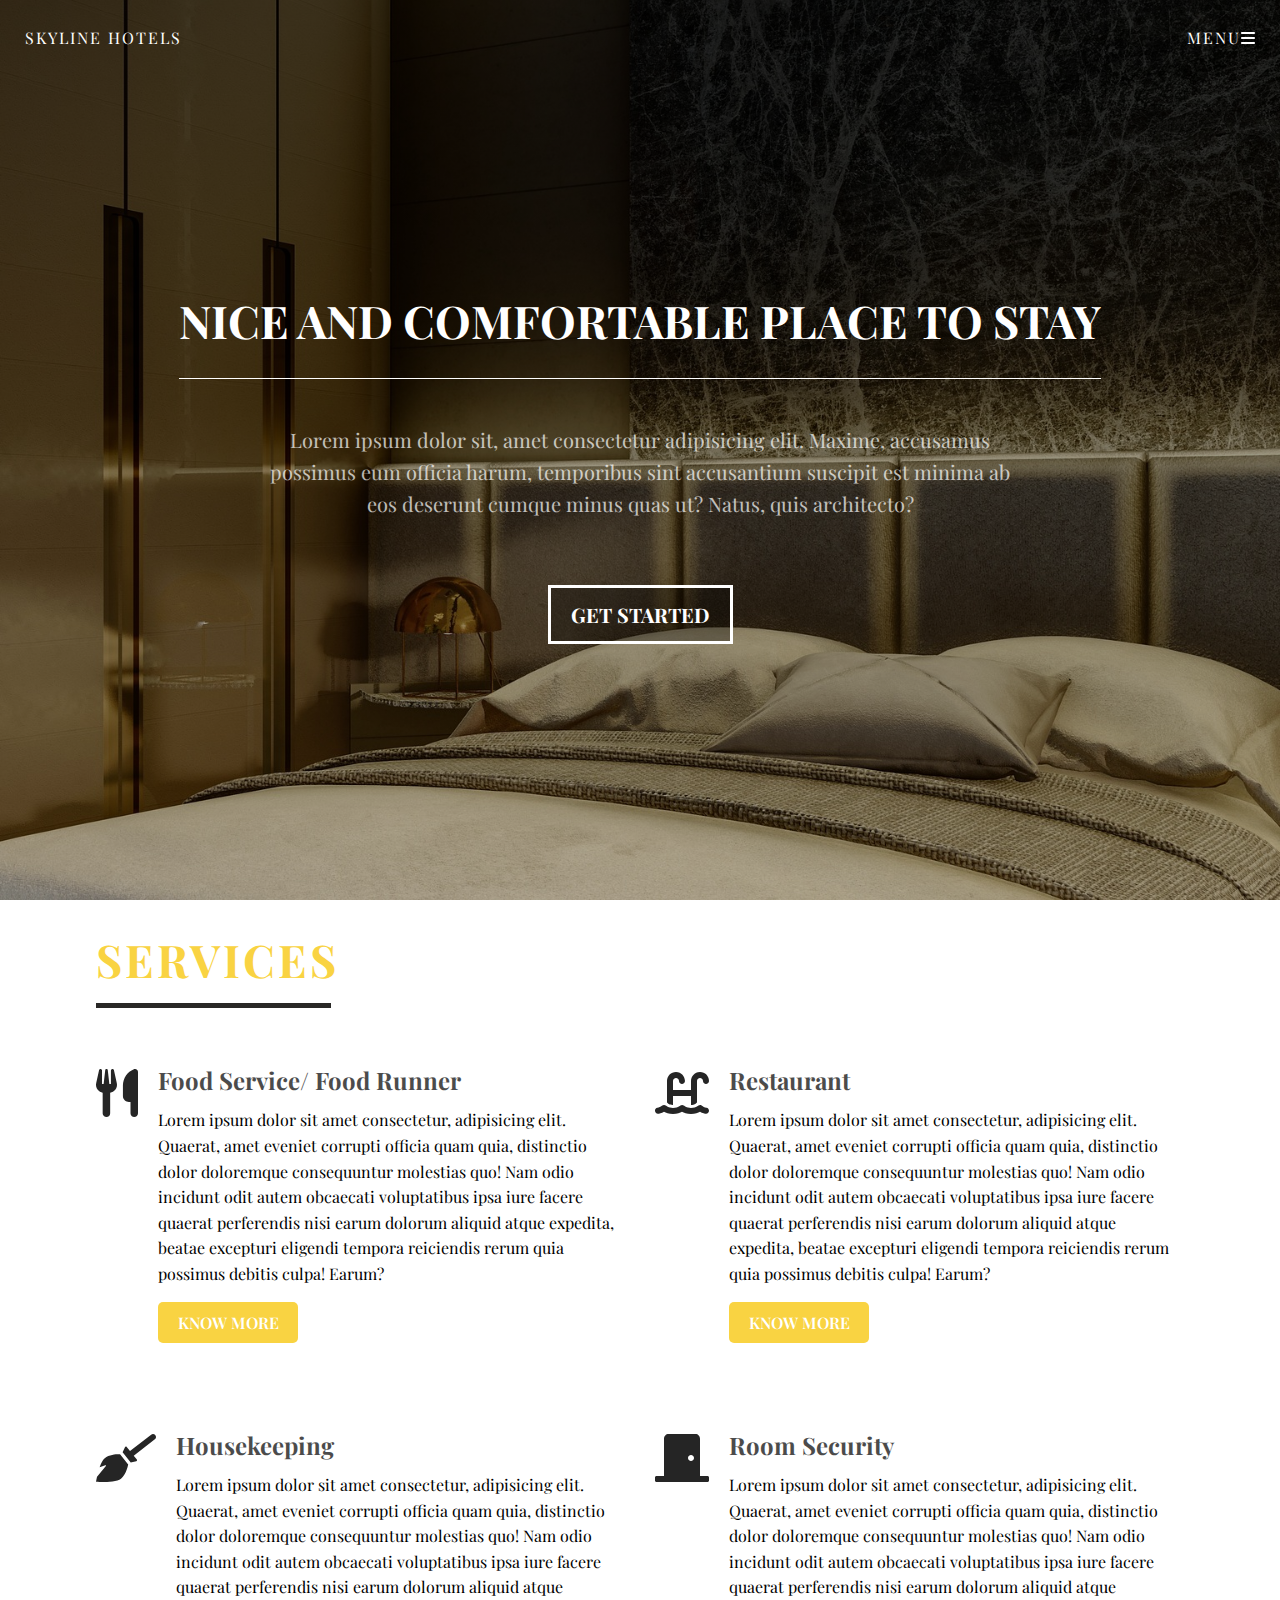
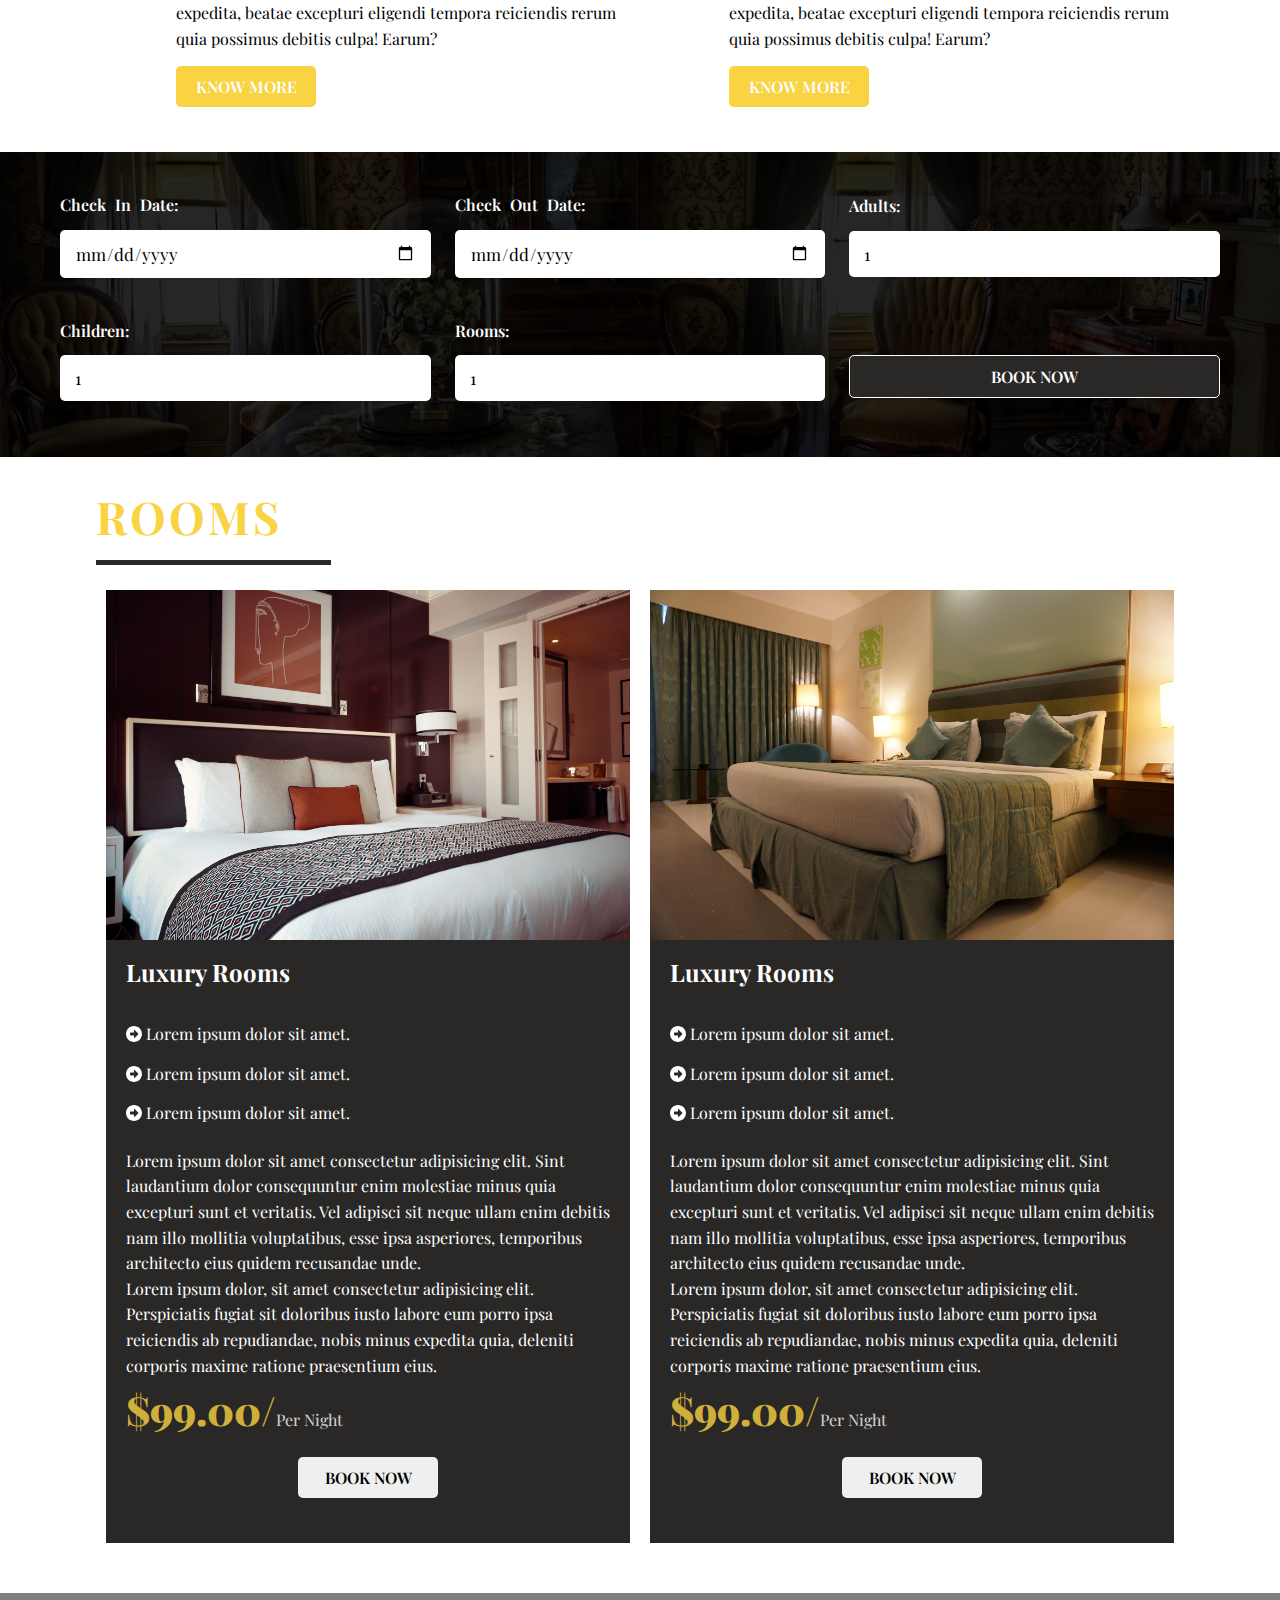
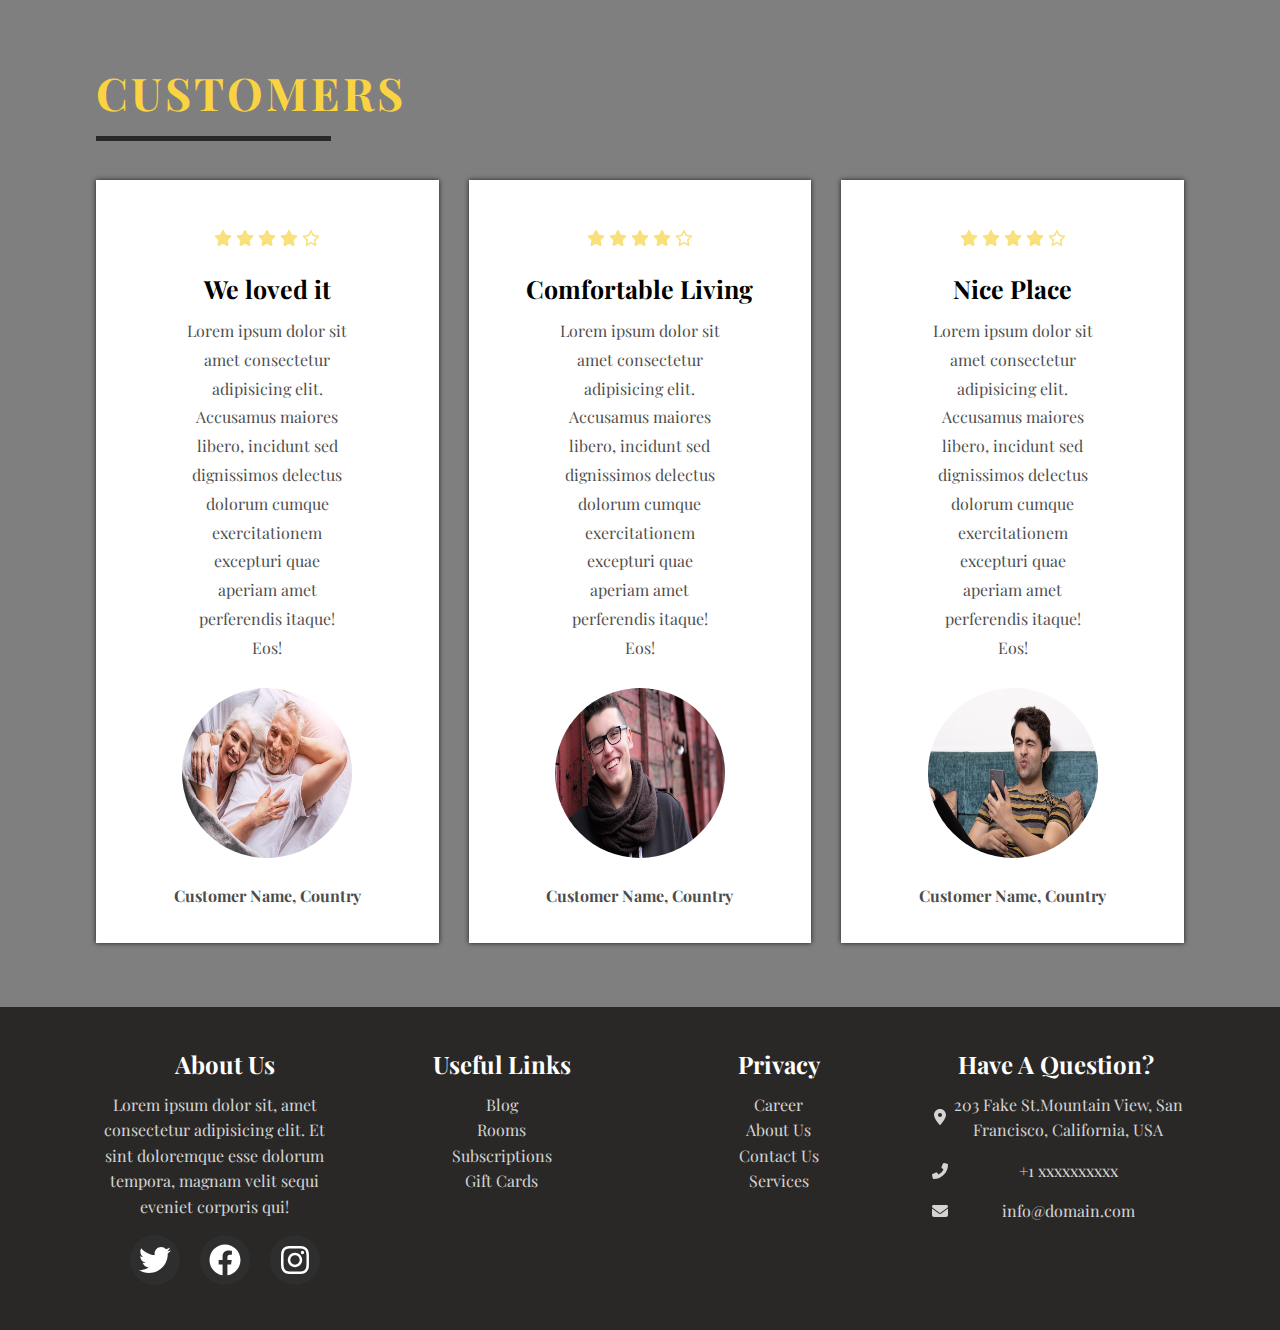
==== index.html @ d7b80d30 "chore: setting up frontend repository" ====
<!DOCTYPE html>
<html lang="en">
<head>
    <meta charset="UTF-8">
    <meta http-equiv="X-UA-Compatible" content="IE=edge">
    <meta name="viewport" content="width=device-width, initial-scale=1.0">
    <title>SKYLINE HOTELS</title>
    <link rel="stylesheet" href="./css/style.css">
    <link rel="stylesheet" href="./css/all.min.css">
    <link href='https://fonts.googleapis.com/css?family=Playfair Display' rel='stylesheet'>
</head>
<body>
    <!-- header -->
    <header class="header" id="header">
        <div class="head-top">
            <div class="site-name">
                <span>SKYLINE HOTELS</span>
            </div>
            <div class="site-nav">
                <span id="nav-btn">MENU<i class="fas fa-bars"></i></span>
            </div>
        </div>

        <div class="head-bottom flex">
            <h2>NICE AND COMFORTABLE PLACE TO STAY</h2>
            <p>Lorem ipsum dolor sit, amet consectetur adipisicing elit. Maxime, accusamus possimus eum officia harum, temporibus sint accusantium suscipit est minima ab eos deserunt cumque minus quas ut? Natus, quis architecto?</p>
            <button type="button" class="head-btn">GET STARTED</button>
        </div>
    </header>
    <!-- end of header -->

    <!-- side navbar -->
    <div class="sidenav" id="sidenav">
        <span class="cancel-btn" id="cancel-btn">
            <i class="fas fa-times"></i>
        </span>

        <ul class="navbar">
            <li><a href="#header">home</a></li>
            <li><a href="#services">services</a></li>
            <li><a href="#rooms">rooms</a></li>
            <li><a href="#customers">customers</a></li>
        </ul>
        <a href="./signup.html"><button class="btn sign-up">sign up</button></a>
        <a href="./login.html"><button class="btn log-in">log in</button></a>
    </div>
    <!-- end of side navbar -->

    <!-- fullscreen modal -->
    <div id="modal"></div>
    <!-- end of fullscreen modal -->

    <!-- body content -->
    <section class="services sec-width" id="services">
        <div class="title">
            <h2>services</h2>
        </div>
        <div class="services-container">
            <!-- single services -->
            <article class="service">
                <div class="service-icon">
                    <span>
                        <i class="fas fa-utensils"></i>
                    </span>
                </div>
                <div class="service-content">
                    <h2>Food Service/ Food Runner</h2>
                    <p>Lorem ipsum dolor sit amet consectetur, adipisicing elit. Quaerat, amet eveniet corrupti officia quam quia, distinctio dolor doloremque consequuntur molestias quo! Nam odio incidunt odit autem obcaecati voluptatibus ipsa iure facere quaerat perferendis nisi earum dolorum aliquid atque expedita, beatae excepturi eligendi tempora reiciendis rerum quia possimus debitis culpa! Earum?</p>
                    <button type="button" class="btn">Know more</button>
                </div>
            </article>
            <!--end of single services -->

            <!-- single services -->
            <article class="service">
                <div class="service-icon">
                    <span>
                        <i class="fas fa-swimming-pool"></i>
                    </span>
                    </div>
                    <div class="service-content">
                        <h2>Restaurant</h2>
                        <p>Lorem ipsum dolor sit amet consectetur, adipisicing elit. Quaerat, amet eveniet corrupti officia quam quia, distinctio dolor doloremque consequuntur molestias quo! Nam odio incidunt odit autem obcaecati voluptatibus ipsa iure facere quaerat perferendis nisi earum dolorum aliquid atque expedita, beatae excepturi eligendi tempora reiciendis rerum quia possimus debitis culpa! Earum?</p>
                        <button type="button" class="btn">Know more</button>
                    </div>
                </article>
            <!--end of single services -->

            <!-- single services -->
            <article class="service">
                <div class="service-icon">
                    <span>
                        <i class="fas fa-broom"></i>
                    </span>
                    </div>
                    <div class="service-content">
                        <h2>Housekeeping</h2>
                        <p>Lorem ipsum dolor sit amet consectetur, adipisicing elit. Quaerat, amet eveniet corrupti officia quam quia, distinctio dolor doloremque consequuntur molestias quo! Nam odio incidunt odit autem obcaecati voluptatibus ipsa iure facere quaerat perferendis nisi earum dolorum aliquid atque expedita, beatae excepturi eligendi tempora reiciendis rerum quia possimus debitis culpa! Earum?</p>
                        <button type="button" class="btn">Know more</button>
                    </div>
                </article>
            <!--end of single services -->

            <!-- single services -->
            <article class="service">
                <div class="service-icon">
                    <span>
                        <i class="fas fa-door-closed"></i>
                    </span>
                    </div>
                    <div class="service-content">
                        <h2>Room Security</h2>
                        <p>Lorem ipsum dolor sit amet consectetur, adipisicing elit. Quaerat, amet eveniet corrupti officia quam quia, distinctio dolor doloremque consequuntur molestias quo! Nam odio incidunt odit autem obcaecati voluptatibus ipsa iure facere quaerat perferendis nisi earum dolorum aliquid atque expedita, beatae excepturi eligendi tempora reiciendis rerum quia possimus debitis culpa! Earum?</p>
                        <button type="button" class="btn">Know more</button>
                    </div>
                </article>
            <!--end of single services -->
            
        </div>
    </section>

    <div class="book">
        <form action="" class="book-form">
            <div class="form-item">
                <label for="checkin-date">Check In Date:</label>
                <input type="date" name="" id="checkin-date">
            </div>
            <div class="form-item">
                <label for="checkout-date">Check Out Date:</label>
                <input type="date" name="" id="checkout-date">
            </div>
            <div class="form-item">
                <label for="adult">Adults:</label>
                <input type="number" min="1" value="1" id="adult">
            </div>
            <div class="form-item">
                <label for="children">Children:</label>
                <input type="number" min="1" value="1" id="children">
            </div>
            <div class="form-item">
                <label for="rooms">Rooms:</label>
                <input type="number" min="1" value="1" id="rooms">
            </div>
            <div class="form-item">
                <input type="submit" value="Book Now" class="btn">
            </div>
        </form>
    </div>

    <section class="rooms sec-width" id="rooms">
        <div class="title">
            <h2>rooms</h2>
        </div>
        <div class="rooms-container" id="carousel">
            <!-- single room -->
            <article class="room">
                <div class="room-image">
                    <img src="./images/hotel-room-1447201_1920.jpg" alt="room image">
                </div>
                <div class="room-text">
                    <h3>Luxury Rooms</h3>
                    <ul>
                        <li>
                            <i class="fas fa-arrow-alt-circle-right"></i>
                            Lorem ipsum dolor sit amet.
                        </li>
                        <li>
                            <i class="fas fa-arrow-alt-circle-right"></i>
                            Lorem ipsum dolor sit amet.
                        </li>
                        <li>
                            <i class="fas fa-arrow-alt-circle-right"></i>
                            Lorem ipsum dolor sit amet.
                        </li>
                    </ul>
                    <p>Lorem ipsum dolor sit amet consectetur adipisicing elit. Sint laudantium dolor consequuntur enim molestiae minus quia excepturi sunt et veritatis. Vel adipisci sit neque ullam enim debitis nam illo mollitia voluptatibus, esse ipsa asperiores, temporibus architecto eius quidem recusandae unde.</p>
                    <p>Lorem ipsum dolor, sit amet consectetur adipisicing elit. Perspiciatis fugiat sit doloribus iusto labore eum porro ipsa reiciendis ab repudiandae, nobis minus expedita quia, deleniti corporis maxime ratione praesentium eius.</p>
                    <p class="rate">
                        <span>$99.00/</span>Per Night
                    </p>
                    <button type="button" class="btn">book now</button>
                </div>
            </article>
            <!-- end of single room -->

            <!-- single room -->
            <article class="room">
                <div class="room-image">
                    <img src="./images/hotel-1979406_1920.jpg" alt="room image">
                </div>
                <div class="room-text">
                    <h3>Luxury Rooms</h3>
                    <ul>
                        <li>
                            <i class="fas fa-arrow-alt-circle-right"></i>
                            Lorem ipsum dolor sit amet.
                        </li>
                        <li>
                            <i class="fas fa-arrow-alt-circle-right"></i>
                            Lorem ipsum dolor sit amet.
                        </li>
                        <li>
                            <i class="fas fa-arrow-alt-circle-right"></i>
                            Lorem ipsum dolor sit amet.
                        </li>
                    </ul>
                    <p>Lorem ipsum dolor sit amet consectetur adipisicing elit. Sint laudantium dolor consequuntur enim molestiae minus quia excepturi sunt et veritatis. Vel adipisci sit neque ullam enim debitis nam illo mollitia voluptatibus, esse ipsa asperiores, temporibus architecto eius quidem recusandae unde.</p>
                    <p>Lorem ipsum dolor, sit amet consectetur adipisicing elit. Perspiciatis fugiat sit doloribus iusto labore eum porro ipsa reiciendis ab repudiandae, nobis minus expedita quia, deleniti corporis maxime ratione praesentium eius.</p>
                    <p class="rate">
                        <span>$99.00/</span>Per Night
                    </p>
                    <button type="button" class="btn">book now</button>
                </div>
            </article>
            <!-- end of single room -->

            <!-- single room -->
            <article class="room">
                <div class="room-image">
                    <img src="./images/apartment-1822409_1920.jpg" alt="room image">
                </div>
                <div class="room-text">
                    <h3>Luxury Rooms</h3>
                    <ul>
                        <li>
                            <i class="fas fa-arrow-alt-circle-right"></i>
                            Lorem ipsum dolor sit amet.
                        </li>
                        <li>
                            <i class="fas fa-arrow-alt-circle-right"></i>
                            Lorem ipsum dolor sit amet.
                        </li>
                        <li>
                            <i class="fas fa-arrow-alt-circle-right"></i>
                            Lorem ipsum dolor sit amet.
                        </li>
                    </ul>
                    <p>Lorem ipsum dolor sit amet consectetur adipisicing elit. Sint laudantium dolor consequuntur enim molestiae minus quia excepturi sunt et veritatis. Vel adipisci sit neque ullam enim debitis nam illo mollitia voluptatibus, esse ipsa asperiores, temporibus architecto eius quidem recusandae unde.</p>
                    <p>Lorem ipsum dolor, sit amet consectetur adipisicing elit. Perspiciatis fugiat sit doloribus iusto labore eum porro ipsa reiciendis ab repudiandae, nobis minus expedita quia, deleniti corporis maxime ratione praesentium eius.</p>
                    <p class="rate">
                        <span>$99.00/</span>Per Night
                    </p>
                    <button type="button" class="btn">book now</button>
                </div>
            </article>
            <!-- end of single room -->
            <!-- single room -->
            <article class="room">
                <div class="room-image">
                    <img src="./images/apartment-1822409_1920.jpg" alt="room image">
                </div>
                <div class="room-text">
                    <h3>Luxury Rooms</h3>
                    <ul>
                        <li>
                            <i class="fas fa-arrow-alt-circle-right"></i>
                            Lorem ipsum dolor sit amet.
                        </li>
                        <li>
                            <i class="fas fa-arrow-alt-circle-right"></i>
                            Lorem ipsum dolor sit amet.
                        </li>
                        <li>
                            <i class="fas fa-arrow-alt-circle-right"></i>
                            Lorem ipsum dolor sit amet.
                        </li>
                    </ul>
                    <p>Lorem ipsum dolor sit amet consectetur adipisicing elit. Sint laudantium dolor consequuntur enim molestiae minus quia excepturi sunt et veritatis. Vel adipisci sit neque ullam enim debitis nam illo mollitia voluptatibus, esse ipsa asperiores, temporibus architecto eius quidem recusandae unde.</p>
                    <p>Lorem ipsum dolor, sit amet consectetur adipisicing elit. Perspiciatis fugiat sit doloribus iusto labore eum porro ipsa reiciendis ab repudiandae, nobis minus expedita quia, deleniti corporis maxime ratione praesentium eius.</p>
                    <p class="rate">
                        <span>$99.00/</span>Per Night
                    </p>
                    <button type="button" class="btn">book now</button>
                </div>
            </article>
            <!-- end of single room -->
        </div>
    </section>

    <section class="customers" id="customers">
        <div class="sec-width">
            <div class="title">
                <h2>Customers</h2>
            </div>
            <div class="customers-container">
                <!-- single customer -->
                <div class="customer">
                    <div class="rating">
                        <span><i class="fas fa-star"></i></span>
                        <span><i class="fas fa-star"></i></span>
                        <span><i class="fas fa-star"></i></span>
                        <span><i class="fas fa-star"></i></span>
                        <span><i class="far fa-star"></i></span>
                    </div>
                    <h3>We loved it</h3>
                    <p>Lorem ipsum dolor sit amet consectetur adipisicing elit. Accusamus maiores libero, incidunt sed dignissimos delectus dolorum cumque exercitationem excepturi quae aperiam amet perferendis itaque! Eos!</p>
                    <img src="./images/senior-4723737_1920.jpg" alt="customer image">
                    <span>Customer Name, Country</span>
                </div>
                <!-- end of single customer -->

                <!-- single customer -->
                <div class="customer">
                    <div class="rating">
                        <span><i class="fas fa-star"></i></span>
                        <span><i class="fas fa-star"></i></span>
                        <span><i class="fas fa-star"></i></span>
                        <span><i class="fas fa-star"></i></span>
                        <span><i class="far fa-star"></i></span>
                    </div>
                    <h3>Comfortable Living</h3>
                    <p>Lorem ipsum dolor sit amet consectetur adipisicing elit. Accusamus maiores libero, incidunt sed dignissimos delectus dolorum cumque exercitationem excepturi quae aperiam amet perferendis itaque! Eos!</p>
                    <img src="./images/boy-524512_1920.jpg" alt="customer image">
                    <span>Customer Name, Country</span>
                </div>
                <!-- end of single customer -->

                <!-- single customer -->
                <div class="customer">
                    <div class="rating">
                        <span><i class="fas fa-star"></i></span>
                        <span><i class="fas fa-star"></i></span>
                        <span><i class="fas fa-star"></i></span>
                        <span><i class="fas fa-star"></i></span>
                        <span><i class="far fa-star"></i></span>
                    </div>
                    <h3>Nice Place</h3>
                    <p>Lorem ipsum dolor sit amet consectetur adipisicing elit. Accusamus maiores libero, incidunt sed dignissimos delectus dolorum cumque exercitationem excepturi quae aperiam amet perferendis itaque! Eos!</p>
                    <img src="./images/selfie-4248870_1920.jpg" alt="customer image">
                    <span>Customer Name, Country</span>
                </div>
                <!-- end of single customer -->
            </div>
        </div>
    </section>
    <!--end of body content -->

    <!-- footer -->
    <footer class="footer">
        <div class="footer-container">
            <div>
                <h2>About Us</h2>
                <p>Lorem ipsum dolor sit, amet consectetur adipisicing elit. Et sint doloremque esse dolorum tempora, magnam velit sequi eveniet corporis qui!</p>
                <ul class="social-icons">
                    <li class="flex">
                        <i class="fab fa-twitter fa-2x"></i>
                    </li>
                    <li class="flex">
                        <i class="fab fa-facebook fa-2x"></i>
                    </li>
                    <li class="flex">
                        <i class="fab fa-instagram fa-2x"></i>
                    </li>
                </ul>
            </div>

            <div>
                <h2>Useful Links</h2>
                <a href="#">Blog</a>
                <a href="#">Rooms</a>
                <a href="#">Subscriptions</a>
                <a href="#">Gift Cards</a>
            </div>
            <div>
                <h2>Privacy</h2>
                <a href="#">Career</a>
                <a href="#">About Us</a>
                <a href="#">Contact Us</a>
                <a href="#">Services</a>
            </div>

            <div>
                <h2>Have A Question?</h2>
                <div class="contact-item">
                    <span>
                        <i class="fas fa-map-marker-alt"></i>
                    </span>
                    <span>203 Fake St.Mountain View, San Francisco, California, USA</span>
                </div>
                <div class="contact-item">
                    <span>
                        <i class="fas fa-phone-alt"></i>
                    </span>
                    <span>+1 xxxxxxxxxx</span>
                </div>
                <div class="contact-item">
                    <span>
                        <i class="fas fa-envelope"></i>
                    </span>
                    <span>info@domain.com</span>
                </div>
            </div>
        </div>
    </footer>
    <!-- end of footer -->

    <script src="./js/all.min.js"></script>
    <script src="./js/script.js"></script>
</body>
</html>
---- css/style.css ----
@import url('https://fonts.googleapis.com/css2?family=Abel&family=Anton&family=Comforter+Brush&family=Josefin+Sans:wght@100&family=Lexend+Deca:wght@100&family=Livvic:wght@100&display=swap');
:root{
    --transition: all 0.7s ease;
    --yellow: #f9d342;
    --dark: #292826;
}
*{
    box-sizing: border-box;
    padding: 0;
    margin: 0;
    font-family: 'Playfair Display', serif;
    text-decoration: none;
}
html{
    scroll-behavior: smooth;
}
body{
    line-height: 1.6;
}
.btn{
    font-size: 16px;
    text-transform: uppercase;
    font-weight: 600;
    border: none;
    border-radius: 5px;
    padding: 10px;
    width: 140px;
    display: block;
    margin: 15px auto;
    cursor: pointer;
    transition: var(--transition);
}
.btn:hover{
    opacity: 0.05;
}
.flex{
    display: flex;
    flex-direction: column;
    justify-content: center;
    align-items: center;
}
h1,h2,h3,h4,h5,h6{
    padding: 8px 0;
}
img{
    width: 100%;
    display: block;
}
@media(max-width:500px) {
    body{
        font-size: 14px;
    }
    
}

.header{
    background: linear-gradient(rgba(0,0,0,0.6), rgba(0,0,0,0.2)),url("../images/hotel-room-5858067_1920.jpg") center/cover no-repeat;
    min-height: 100vh;
    color: #fff;
    padding: 25px;
    display: flex;
    flex-direction: column;
    align-items: stretch;
}
.head-top{
    display: flex;
    justify-content: space-between;
    align-items: center;
}
.head-top span{
    cursor: pointer;
    letter-spacing: 2px;
    transition: var(--transition);
}
.head-top span:hover{
    color: var(--yellow);
}
.head-bottom{
    flex: 1;
    text-align: center;
    width: 80vw;
    margin: 0 auto;
}
.head-bottom h2{
    padding: 22px 0;
    font-size: 45px;
    border-bottom: 1px solid #fff;
}
.head-bottom p{
    opacity: 0.7;
    font-size: 20px;
    margin: 45px auto;
    width: 60vw;
}
.head-btn{
    margin: 20px 0;
    font-size: 20px;
    font-weight: bold;
    border: 3px solid #fff;
    background: transparent;
    padding: 13px 20px;
    background: rgba(0,0,0,0.3);
    color: #fff;
    cursor: pointer;
    transition: var(--transition);
}
.head-btn:hover{
    background: transparent;
}

@media (max-width:500px) {
    .head-btn{
        font-size: 17px;
    }
    .head-bottom h2{
        font-size: 20px;
    }
    .head-bottom p{
        font-size: 17px;
        margin: 20px auto;
    }
}

/* side nav */
.sidenav{
    background: var(--dark);
    color: #fff;
    position: fixed;
    top: 0;
    bottom: 0;
    right: -100%;
    width: 300px;
    padding: 20px;
    transition: var(--transition);
    z-index: 10;
}
/* **************** */
.sidenav.show{
    right: 0;
}
/* **************** */

.cancel-btn{
    position: absolute;
    right: 25px;
    font-size: 22px;
    cursor: pointer;
    transition: var(--transition);
}
.cancel-btn:hover{
    opacity: 0.7;
}
.navbar{
    margin-top: 50px;
    list-style: none;
    padding: 12px;
}
.navbar li a{
    color: #fff;
    text-transform: capitalize;
    text-decoration: none;
    padding: 15px 0;
    display: block;
    border-bottom: 0.5px solid rgba(249,211,66,0.3);
    opacity: 0.8;
    letter-spacing: 1.5px;
    transition: var(--transition);
}
.navbar li a:hover{
    padding-left: 12px;
}
.sign-up, .log-in{
    background: var(--yellow);
    color: #fff;
}
@media (max-width:400px) {
    .sidenav{
        width: 100vw;
    }
}
/* title */
.title{
    text-transform: uppercase;
    letter-spacing: 3px;
    font-size: 30px;
    color: var(--yellow);
    border-bottom: 5px solid var(--dark);
    width: 235px;
    margin: 15px 0;
}
.sec-width{
    width: 85vw;
    margin: 0 auto !important;
}
/* service */
.services{
    margin: 40px 0;
}
.service{
    display: flex;
    margin: 30px 0;
}
.service-icon{
    flex: 30%;
    align-items: flex-start;
    font-size: 48px;
    color: #252525;
}
.service-content{
    padding-left: 20px;
}
.service-content h2{
    opacity: 0.7;
}
.service-content button{
    margin-left: 0;
    margin-right: 0;
    background: var(--yellow);
    color: #fff;
}
@media (min-width:992px) {
    .services-container{
        display: grid;
        grid-template-columns: repeat(2,1fr);
        grid-column-gap:30px ;
    }    
}
@media (max-width:500px) {
    .title h2{
        font-size: 24px;
    }
    
}
/* booking form */
.book{
    background: linear-gradient(rgba(0,0,0,0.85), rgba(0,0,0,0.85)),url("../images/living-room-581073_1920.jpg") center/cover no-repeat;
    color: #fff;
    padding: 40px 60px;
}
.book-form{
    display: grid;
}
.form-item{
    display: flex;
    flex-direction: column;
    justify-content: center;
}
.book-form input[type="submit"]{
    margin: 18px 0 0 0;
    background: var(--dark);
    color: #fff;
    border: 1px solid #fff;
}
.book-form label, .book-form input{
    width: 100%;
}
.book-form label{
    font-weight: 600;
    word-spacing: 5px;
    padding-bottom: 8px;
}
.book-form input:not(.btn){
    margin: 4px 0 16px 0;
    padding: 12px 15px;
    border-radius: 5px;
    font-size: 17px;
    border: none;
}
.book-form input:focus{
    outline: 0;
    box-shadow: 0 0 7px rgba(0,0,0,0.4);
}
@media (min-width:768px) {
    .book-form{
        grid-template-columns: repeat(2,1fr);
        grid-gap: 24px;
    }    
}
@media (min-width:1170px) {
    .book-form{
        grid-template-columns: repeat(3,1fr);
    }    
}
@media (min-width:1370px) {
    .book-form{
        grid-template-columns: 2fr 2fr 1fr 1fr 1fr 2fr;
    }    
    .book{
        height: 40vh;
        display: grid;
    }
}
@media (max-width:500px) {
    .book{
        padding-left: 20px;
        padding-right: 20px;
    }
}
/* room */
.rooms{
    margin: 40px 0;
}
.room{
    padding-bottom: 25px;
    background: var(--dark);
    color: #fff;
    flex: 0 0 50%;
    max-width: 50%;
    margin: 0 10px;
}
.room-text{
    padding: 5px 20px;
}
.room-text h3{
    font-size: 24px;
}
.room-text ul{
    list-style-type: none;
    margin: 15px 0;
}
.room-text ul li{
    padding: 7px 0;
}
.room-text ul li i{
    color: var(--yellow);
    margin-right: 10px;
}
.rate{
    opacity: 0.8;
}
.rate span{
    font-size: 40px;
    font-weight: 900;
    color: var(--yellow);
}
.room-image{
    overflow: hidden;
}
.room-image img{
    transition: var(--transition);
}
.room-image:hover img{
    transform: scale(1.1);
}
#carousel{
    display: flex;
    overflow-x: scroll;
}
@media (max-width: 800px) {
    .room {
      flex: 0 0 100%;
      max-width: 100%;
    }
}
@media (min-width:900px) {
    .rooms-container{
        display: flex;
        /* flex-wrap: wrap; */
    }
    .room{
        flex: 0 0 calc(50% - 20px);
        margin: 10px;
    }
}
@media (min-width:1370px) {
    .rooms-container{
        display: flex;
        flex-wrap: wrap;
    }
    #carousel{
        overflow-x: hidden;
    }
    .room{
        flex: 0 0 calc(50% - 20px);
        margin: 10px;
    }
    .room-image{
        flex: 1;
    }
    .room-image img{
        height: 100%;
    }
    .room-text{
        flex: 1;
    }
    .room:nth-child(even){
        flex-direction: row-reverse;
    }
}

/* customers */
.customers{
    margin-top: 40px;
    padding: 40px 0;
    background: linear-gradient(rgba(0,0,0,0.5), rgba(0,0,0,0.5)),url("../images/restaurant-1837150_1920.jpg") center/cover no-repeat fixed;
}
.customer{
    background: #fff;
    padding: 35px;
    text-align: center;
    margin: 24px 0;
    box-shadow: 0px 0px 5px rgba(0,0,0,0.75);
    cursor: pointer;
    transition: var(--transition);
}
.rating{
    margin: 10px 0;
    color: var(--yellow);
}
.customer h3{
    font-size: 25px;
}
.customer p{
    opacity: 0.7;
    line-height: 1.8;
    width: 60%;
    margin: 0 auto;
}
.customer img{
    width: 170px;
    height: 170px;
    border-radius: 50%;
    margin: 25px auto;
}
.customer span{
    font-weight: 700;
    opacity: 0.7;
}
.customer:hover{
    transform: translateY(-18px)
}
@media (min-width:992px) {
    .customers-container{
        display: grid;
        grid-template-columns: repeat(3,1fr);
        grid-gap: 30px;
    }
    
}
@media (min-width:1370px) {
    .customers-container{
        display: grid;
        grid-template-columns: repeat(3,1fr);
    }
    
}
@media (max-width:500px) {
    .customers p{
        width: 100%;
    }
    .customer img{
        width: 100px;
        height: 100px;
    }
}
/* footer */
.footer{
    background: var(--dark);
    color: #fff;
    text-align: center;
}
.footer-container{
    width: 85vw;
    margin: 0 auto;
    padding: 30px 0;
}
.footer-container p, .footer-container a, .footer-container span{
    opacity: 0.8;
}
.footer a{
    display: block;
    color: #fff;
    text-decoration: none;
}
.social-icons{
    list-style: none;
    display: flex;
    justify-content: center;
    padding: 15px 0;
}
.social-icons li{
    margin: 0 10px;
    width: 50px;
    height: 50px;
    background: #2e2e2e;
    border-radius: 50%;
    transition: var(--transition);
    cursor: pointer;
}
.social-icons li:hover{
    background: #fff;
    color: #2e2e2e;
}
.contact-item span{
    display: block;
}
@media (min-width:900px) {
    .footer-container{
        display: grid;
        grid-template-columns: repeat(2,1fr);
        grid-gap: 20px;
    }
}
@media (min-width:1170px) {
    .footer{
        text-align: center;
    }
    .footer-container{
        grid-template-columns: repeat(4,1fr);
    }
    .footer-container div:nth-child(1) p{
        padding-right: 20px;
    }
    .contact-item{
        display: grid;
        grid-template-columns: 10% 90%;
        margin-bottom: 15px;
        align-items: center;
    }
}
.showModal{
    position: fixed;
    background: transparent;
    top: 0;
    right: 0;
    bottom: 0;
    left: 0;
    z-index: 5;
}
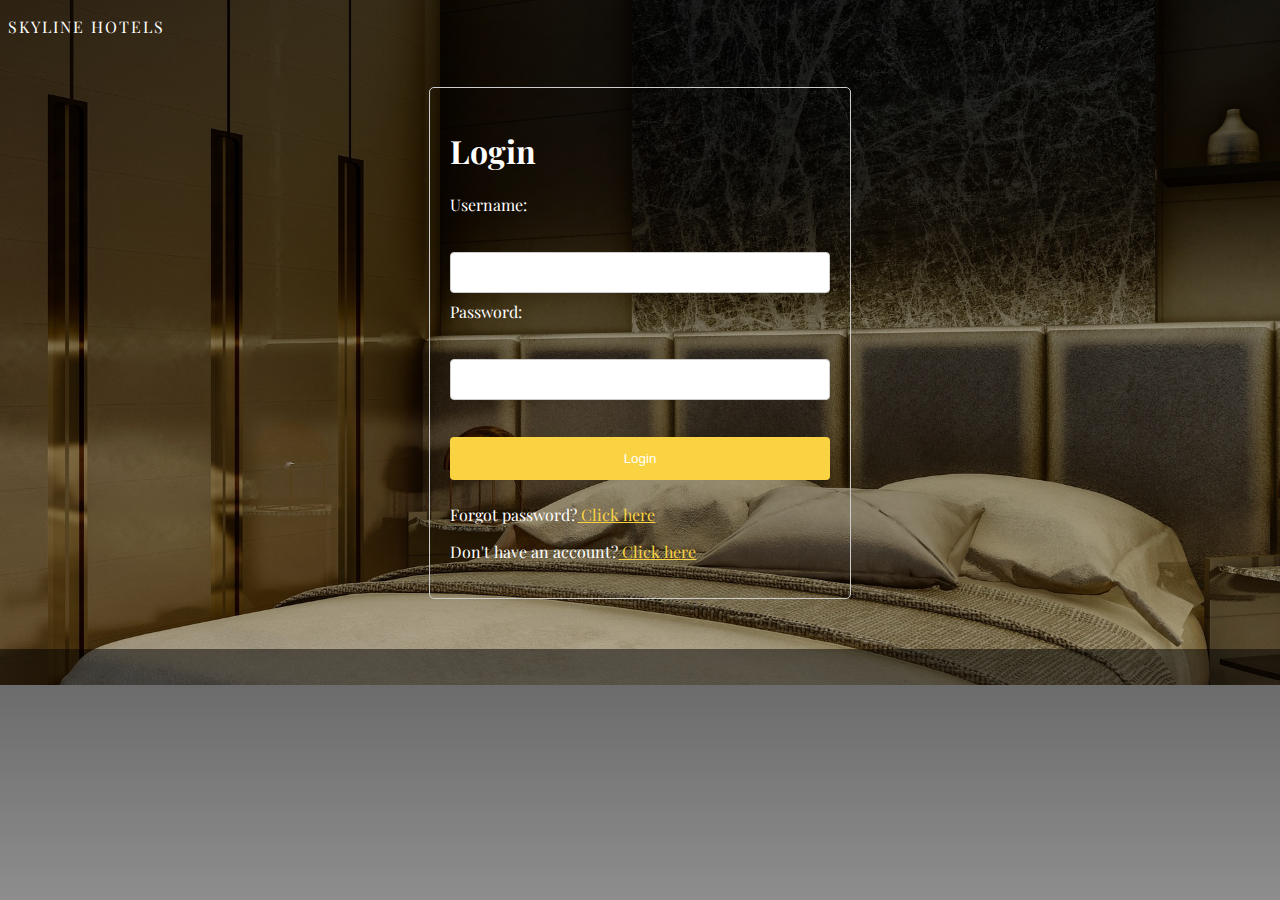
==== commit 2c84dd58: "chore: implemented carousel for rooms section" ====
--- a/index.html
+++ b/index.html
@@ -8,6 +8,37 @@
     <link rel="stylesheet" href="./css/style.css">
     <link rel="stylesheet" href="./css/all.min.css">
     <link href='https://fonts.googleapis.com/css?family=Playfair Display' rel='stylesheet'>
+    <style>
+        .carousel {
+        overflow: hidden;
+        white-space: nowrap;
+        }
+
+        .carousel-item {
+        display: inline-block;
+        }
+
+        .carousel-item img {
+        width: 100%;
+        }
+
+        /* Add animation */
+        .carousel-item {
+        animation: carousel 15s infinite;
+        }
+
+        @keyframes carousel {
+        0% { transform: translateX(0); }
+        20% { transform: translateX(0); }
+        25% { transform: translateX(-100%); }
+        45% { transform: translateX(-100%); }
+        50% { transform: translateX(-200%); }
+        70% { transform: translateX(-200%); }
+        75% { transform: translateX(-300%); }
+        100% { transform: translateX(-300%); }
+        }
+
+    </style>
 </head>
 <body>
     <!-- header -->
@@ -23,7 +54,7 @@
 
         <div class="head-bottom flex">
             <h2>NICE AND COMFORTABLE PLACE TO STAY</h2>
-            <p>Lorem ipsum dolor sit, amet consectetur adipisicing elit. Maxime, accusamus possimus eum officia harum, temporibus sint accusantium suscipit est minima ab eos deserunt cumque minus quas ut? Natus, quis architecto?</p>
+            <p>Welcome to our hotel booking website. We understand the importance of finding the perfect accommodation for your trip. With a wide range of options to choose from, we cater to your needs and budget. Our user-friendly website makes it easy to search and book your desired hotel. Our customer service team is available 24/7 for any assistance you may need. Start browsing now and find your ideal hotel with us today.</p>
             <button type="button" class="head-btn">GET STARTED</button>
         </div>
     </header>
@@ -65,7 +96,7 @@
                 </div>
                 <div class="service-content">
                     <h2>Food Service/ Food Runner</h2>
-                    <p>Lorem ipsum dolor sit amet consectetur, adipisicing elit. Quaerat, amet eveniet corrupti officia quam quia, distinctio dolor doloremque consequuntur molestias quo! Nam odio incidunt odit autem obcaecati voluptatibus ipsa iure facere quaerat perferendis nisi earum dolorum aliquid atque expedita, beatae excepturi eligendi tempora reiciendis rerum quia possimus debitis culpa! Earum?</p>
+                    <p>Our hotel offers a variety of dining options for our guests to enjoy during their stay, from casual eateries to fine dining experiences. Our on-site restaurants feature a variety of cuisines and styles and our culinary team is made up of talented chefs who use only the freshest ingredients to create delicious and memorable meals. Our menus change seasonally to take advantage of the freshest local produce and showcase different flavors and themes. Additionally, room service is available for those who prefer to dine in the comfort of their own room. Our food service team takes great care to ensure that every guest has an enjoyable dining experience during their stay.</p>
                     <button type="button" class="btn">Know more</button>
                 </div>
             </article>
@@ -79,8 +110,8 @@
                     </span>
                     </div>
                     <div class="service-content">
-                        <h2>Restaurant</h2>
-                        <p>Lorem ipsum dolor sit amet consectetur, adipisicing elit. Quaerat, amet eveniet corrupti officia quam quia, distinctio dolor doloremque consequuntur molestias quo! Nam odio incidunt odit autem obcaecati voluptatibus ipsa iure facere quaerat perferendis nisi earum dolorum aliquid atque expedita, beatae excepturi eligendi tempora reiciendis rerum quia possimus debitis culpa! Earum?</p>
+                        <h2>Leisure</h2>
+                        <p>At our hotel, we understand that relaxation and leisure are an important part of your stay. That's why we offer a wide range of leisure facilities to make your time with us as enjoyable as possible. Whether you're looking to keep fit in our fitness center, unwind in our indoor pool or sauna, or indulge in a massage or beauty treatment, we have something for everyone. We also provide outdoor space for guests to enjoy and relax, such as a patio or terrace. Additionally, we offer various activities and entertainment options for guests of all ages. We are committed to providing a comfortable and memorable stay for all our guests, with plenty of opportunities for relaxation and leisure.</p>
                         <button type="button" class="btn">Know more</button>
                     </div>
                 </article>
@@ -95,7 +126,7 @@
                     </div>
                     <div class="service-content">
                         <h2>Housekeeping</h2>
-                        <p>Lorem ipsum dolor sit amet consectetur, adipisicing elit. Quaerat, amet eveniet corrupti officia quam quia, distinctio dolor doloremque consequuntur molestias quo! Nam odio incidunt odit autem obcaecati voluptatibus ipsa iure facere quaerat perferendis nisi earum dolorum aliquid atque expedita, beatae excepturi eligendi tempora reiciendis rerum quia possimus debitis culpa! Earum?</p>
+                        <p>At our hotel, we pride ourselves on maintaining impeccable cleanliness and comfort in all of our guest rooms. Our dedicated housekeeping team is responsible for ensuring that every room is cleaned and prepared to the highest standards. Guest rooms are serviced daily and additional cleaning services, such as laundry and dry cleaning, are also available upon request. We use environmentally friendly cleaning products for the well-being of our guests and the planet. We are dedicated to making sure that your stay is as comfortable and pleasant as possible, and our housekeeping team is a vital part of this commitment.</p>
                         <button type="button" class="btn">Know more</button>
                     </div>
                 </article>
@@ -110,7 +141,7 @@
                     </div>
                     <div class="service-content">
                         <h2>Room Security</h2>
-                        <p>Lorem ipsum dolor sit amet consectetur, adipisicing elit. Quaerat, amet eveniet corrupti officia quam quia, distinctio dolor doloremque consequuntur molestias quo! Nam odio incidunt odit autem obcaecati voluptatibus ipsa iure facere quaerat perferendis nisi earum dolorum aliquid atque expedita, beatae excepturi eligendi tempora reiciendis rerum quia possimus debitis culpa! Earum?</p>
+                        <p>At our hotel, the safety and security of our guests is of the utmost importance. Each room is equipped with electronic key card access and 24-hour surveillance cameras for added security. Our dedicated security team is on-site and available 24/7 to ensure the safety and well-being of all guests and their belongings. Additionally, all guest rooms are equipped with smoke detectors and fire alarms for added peace of mind. We make it our priority to provide a secure and comfortable stay for our guests.</p>
                         <button type="button" class="btn">Know more</button>
                     </div>
                 </article>
@@ -151,11 +182,71 @@
         <div class="title">
             <h2>rooms</h2>
         </div>
-        <div class="rooms-container" id="carousel">
+        <div class="rooms-container" class="carousel">
+
             <!-- single room -->
-            <article class="room">
+            <article class="room carousel-item">
                 <div class="room-image">
-                    <img src="./images/hotel-room-1447201_1920.jpg" alt="room image">
+                    <img src="./images/hotel-1979406_1920.jpg" alt="room image">
+                </div>
+                <div class="room-text">
+                    <h3>Standard Room</h3>
+                    <ul>
+                        <li>
+                            <i class="fas fa-arrow-alt-circle-right"></i>
+                            Lorem ipsum dolor sit amet.
+                        </li>
+                        <li>
+                            <i class="fas fa-arrow-alt-circle-right"></i>
+                            Lorem ipsum dolor sit amet.
+                        </li>
+                        <li>
+                            <i class="fas fa-arrow-alt-circle-right"></i>
+                            Lorem ipsum dolor sit amet.
+                        </li>
+                    </ul>
+                    <p>Our standard rooms offer comfortable and cozy accommodations for guests looking for a budget-friendly option. Each room is equipped with basic amenities such as a comfortable bed, a flat-screen TV, and a private bathroom. Guests can expect a functional and no-frills room at an affordable price. Prices for this room category start from $70 per night..</p>
+                    <p class="rate">
+                        <span>$70.00/</span>Per Night
+                    </p>
+                    <button type="button" class="btn">book now</button>
+                </div>
+            </article>
+            <!-- end of single room -->
+
+            <!-- single room -->
+            <article class="room carousel-item">
+                <div class="room-image">
+                    <img src="./images/apartment-1822409_1920.jpg" alt="room image">
+                </div>
+                <div class="room-text">
+                    <h3>Deluxe Room</h3>
+                    <ul>
+                        <li>
+                            <i class="fas fa-arrow-alt-circle-right"></i>
+                            Lorem ipsum dolor sit amet.
+                        </li>
+                        <li>
+                            <i class="fas fa-arrow-alt-circle-right"></i>
+                            Lorem ipsum dolor sit amet.
+                        </li>
+                        <li>
+                            <i class="fas fa-arrow-alt-circle-right"></i>
+                            Lorem ipsum dolor sit amet.
+                        </li>
+                    </ul>
+                    <p>Our deluxe rooms offer a step up in luxury and comfort. These spacious rooms feature comfortable bedding, a flat-screen TV, and a private bathroom. Guests can expect added amenities such as a mini-fridge and complimentary bottled water, as well as upgraded bathroom toiletries.</p>
+                    <p class="rate">
+                        <span>$100.00/</span>Per Night
+                    </p>
+                    <button type="button" class="btn">book now</button>
+                </div>
+            </article>
+            <!-- end of single room -->
+            <!-- single room -->
+            <article class="room carousel-item">
+                <div class="room-image">
+                    <img src="./images/apartment-1822409_1920.jpg" alt="room image">
                 </div>
                 <div class="room-text">
                     <h3>Luxury Rooms</h3>
@@ -173,10 +264,9 @@
                             Lorem ipsum dolor sit amet.
                         </li>
                     </ul>
-                    <p>Lorem ipsum dolor sit amet consectetur adipisicing elit. Sint laudantium dolor consequuntur enim molestiae minus quia excepturi sunt et veritatis. Vel adipisci sit neque ullam enim debitis nam illo mollitia voluptatibus, esse ipsa asperiores, temporibus architecto eius quidem recusandae unde.</p>
-                    <p>Lorem ipsum dolor, sit amet consectetur adipisicing elit. Perspiciatis fugiat sit doloribus iusto labore eum porro ipsa reiciendis ab repudiandae, nobis minus expedita quia, deleniti corporis maxime ratione praesentium eius.</p>
+                    <p>Our suites are ideal for guests looking for additional space and luxury. These spacious rooms feature separate living and sleeping areas, as well as a flat-screen TV and private bathroom. Guests can expect added amenities such as a mini-fridge and complimentary bottled water, as well as upgraded bathroom toiletries.</p>
                     <p class="rate">
-                        <span>$99.00/</span>Per Night
+                        <span>$150.00/</span>Per Night
                     </p>
                     <button type="button" class="btn">book now</button>
                 </div>
@@ -184,12 +274,12 @@
             <!-- end of single room -->
 
             <!-- single room -->
-            <article class="room">
+            <article class="room carousel-item">
                 <div class="room-image">
-                    <img src="./images/hotel-1979406_1920.jpg" alt="room image">
+                    <img src="./images/hotel-room-1447201_1920.jpg" alt="room image">
                 </div>
                 <div class="room-text">
-                    <h3>Luxury Rooms</h3>
+                    <h3>Executive Room</h3>
                     <ul>
                         <li>
                             <i class="fas fa-arrow-alt-circle-right"></i>
@@ -204,71 +294,9 @@
                             Lorem ipsum dolor sit amet.
                         </li>
                     </ul>
-                    <p>Lorem ipsum dolor sit amet consectetur adipisicing elit. Sint laudantium dolor consequuntur enim molestiae minus quia excepturi sunt et veritatis. Vel adipisci sit neque ullam enim debitis nam illo mollitia voluptatibus, esse ipsa asperiores, temporibus architecto eius quidem recusandae unde.</p>
-                    <p>Lorem ipsum dolor, sit amet consectetur adipisicing elit. Perspiciatis fugiat sit doloribus iusto labore eum porro ipsa reiciendis ab repudiandae, nobis minus expedita quia, deleniti corporis maxime ratione praesentium eius.</p>
+                    <p>Our executive rooms are the epitome of luxury and comfort. These spacious rooms feature comfortable bedding, a flat-screen TV, and a private bathroom. Guests can expect added amenities such as a mini-fridge and complimentary bottled water, as well as upgraded bathroom toiletries. Additionally, guests will have access to our executive lounge, where they can enjoy complimentary breakfast, snacks and drinks.</p>
                     <p class="rate">
-                        <span>$99.00/</span>Per Night
-                    </p>
-                    <button type="button" class="btn">book now</button>
-                </div>
-            </article>
-            <!-- end of single room -->
-
-            <!-- single room -->
-            <article class="room">
-                <div class="room-image">
-                    <img src="./images/apartment-1822409_1920.jpg" alt="room image">
-                </div>
-                <div class="room-text">
-                    <h3>Luxury Rooms</h3>
-                    <ul>
-                        <li>
-                            <i class="fas fa-arrow-alt-circle-right"></i>
-                            Lorem ipsum dolor sit amet.
-                        </li>
-                        <li>
-                            <i class="fas fa-arrow-alt-circle-right"></i>
-                            Lorem ipsum dolor sit amet.
-                        </li>
-                        <li>
-                            <i class="fas fa-arrow-alt-circle-right"></i>
-                            Lorem ipsum dolor sit amet.
-                        </li>
-                    </ul>
-                    <p>Lorem ipsum dolor sit amet consectetur adipisicing elit. Sint laudantium dolor consequuntur enim molestiae minus quia excepturi sunt et veritatis. Vel adipisci sit neque ullam enim debitis nam illo mollitia voluptatibus, esse ipsa asperiores, temporibus architecto eius quidem recusandae unde.</p>
-                    <p>Lorem ipsum dolor, sit amet consectetur adipisicing elit. Perspiciatis fugiat sit doloribus iusto labore eum porro ipsa reiciendis ab repudiandae, nobis minus expedita quia, deleniti corporis maxime ratione praesentium eius.</p>
-                    <p class="rate">
-                        <span>$99.00/</span>Per Night
-                    </p>
-                    <button type="button" class="btn">book now</button>
-                </div>
-            </article>
-            <!-- end of single room -->
-            <!-- single room -->
-            <article class="room">
-                <div class="room-image">
-                    <img src="./images/apartment-1822409_1920.jpg" alt="room image">
-                </div>
-                <div class="room-text">
-                    <h3>Luxury Rooms</h3>
-                    <ul>
-                        <li>
-                            <i class="fas fa-arrow-alt-circle-right"></i>
-                            Lorem ipsum dolor sit amet.
-                        </li>
-                        <li>
-                            <i class="fas fa-arrow-alt-circle-right"></i>
-                            Lorem ipsum dolor sit amet.
-                        </li>
-                        <li>
-                            <i class="fas fa-arrow-alt-circle-right"></i>
-                            Lorem ipsum dolor sit amet.
-                        </li>
-                    </ul>
-                    <p>Lorem ipsum dolor sit amet consectetur adipisicing elit. Sint laudantium dolor consequuntur enim molestiae minus quia excepturi sunt et veritatis. Vel adipisci sit neque ullam enim debitis nam illo mollitia voluptatibus, esse ipsa asperiores, temporibus architecto eius quidem recusandae unde.</p>
-                    <p>Lorem ipsum dolor, sit amet consectetur adipisicing elit. Perspiciatis fugiat sit doloribus iusto labore eum porro ipsa reiciendis ab repudiandae, nobis minus expedita quia, deleniti corporis maxime ratione praesentium eius.</p>
-                    <p class="rate">
-                        <span>$99.00/</span>Per Night
+                        <span>$200.00/</span>Per Night
                     </p>
                     <button type="button" class="btn">book now</button>
                 </div>
--- a/css/style.css
+++ b/css/style.css
@@ -342,10 +342,10 @@
 .room-image:hover img{
     transform: scale(1.1);
 }
-#carousel{
+/* #carousel{
     display: flex;
     overflow-x: scroll;
-}
+} */
 @media (max-width: 800px) {
     .room {
       flex: 0 0 100%;
